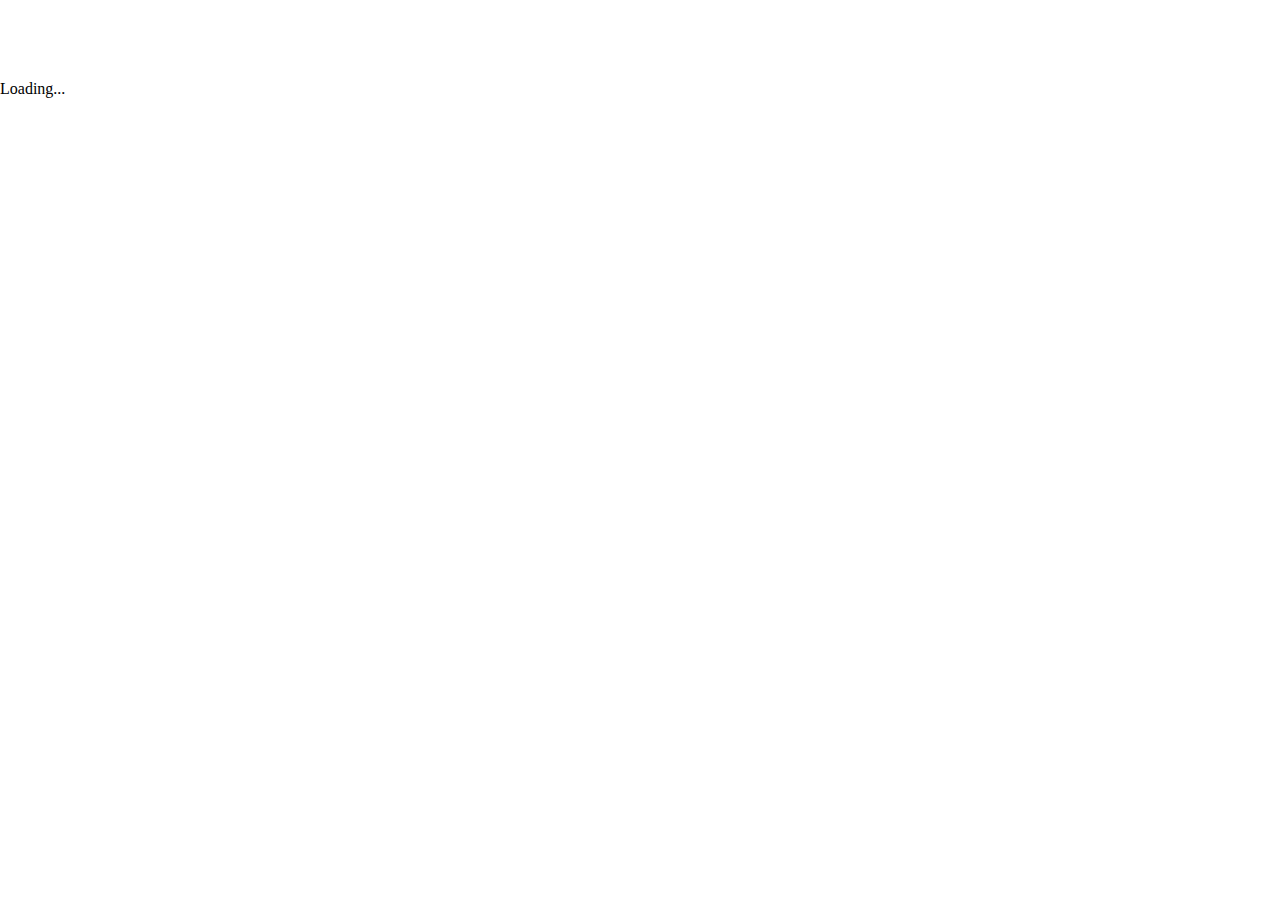
==== 3_concrete_poetry/index.html @ b2e70cc0 "working" ====
<!DOCTYPE html>
<html>

<head>
  <!-- p5 -->
  <script src="p5.min.js"></script>
  <!-- my js classes -->
  <script src="TextToArray.js"></script>
  <!-- <script src="manipulateText.js"></script> -->
  <!-- jquery! -->
  <script src="https://code.jquery.com/jquery-3.3.1.min.js" integrity="sha256-FgpCb/KJQlLNfOu91ta32o/NMZxltwRo8QtmkMRdAu8=" crossorigin="anonymous"></script>

  <link rel="stylesheet" type="text/css" href="style.css">

  <meta charset="utf-8">
</head>

<body>

  <script src="sketch.js"></script>
  <div id="myPoem"></div>


</body>

</html>
---- 3_concrete_poetry/style.css ----
html, body {
  margin: 0;
  padding: 0;
  height: 100%;
  width: 100%;
}

#myPoem {
  padding: 40px;
}
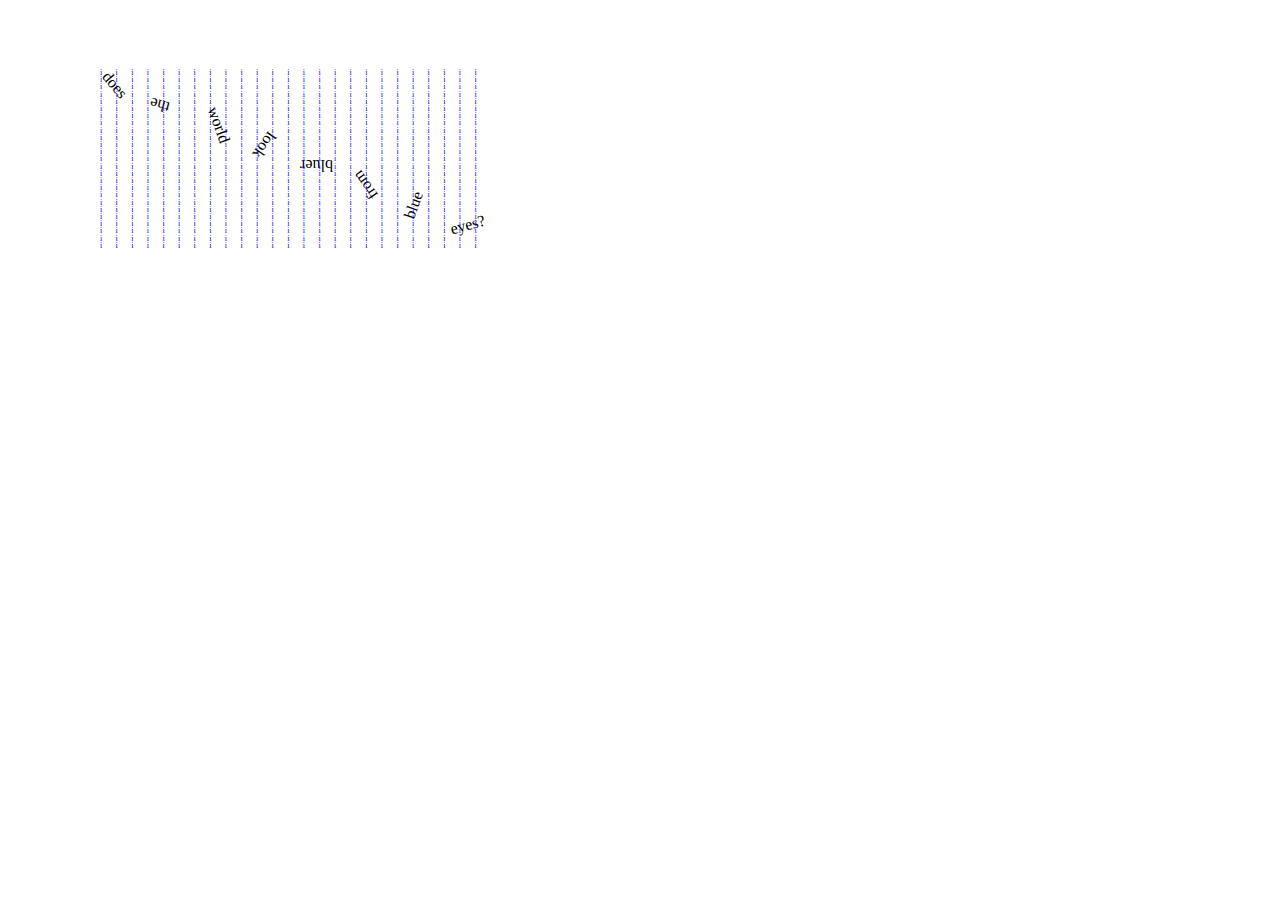
==== commit f48e7529: "done" ====
--- a/3_concrete_poetry/index.html
+++ b/3_concrete_poetry/index.html
@@ -18,7 +18,7 @@
 <body>
 
   <script src="sketch.js"></script>
-  <div id="myPoem"></div>
+  <div id="poem"></div>
 
 
 </body>
--- a/3_concrete_poetry/style.css
+++ b/3_concrete_poetry/style.css
@@ -5,6 +5,6 @@
   width: 100%;
 }
 
-#myPoem {
-  padding: 40px;
+#poem {
+
 }
